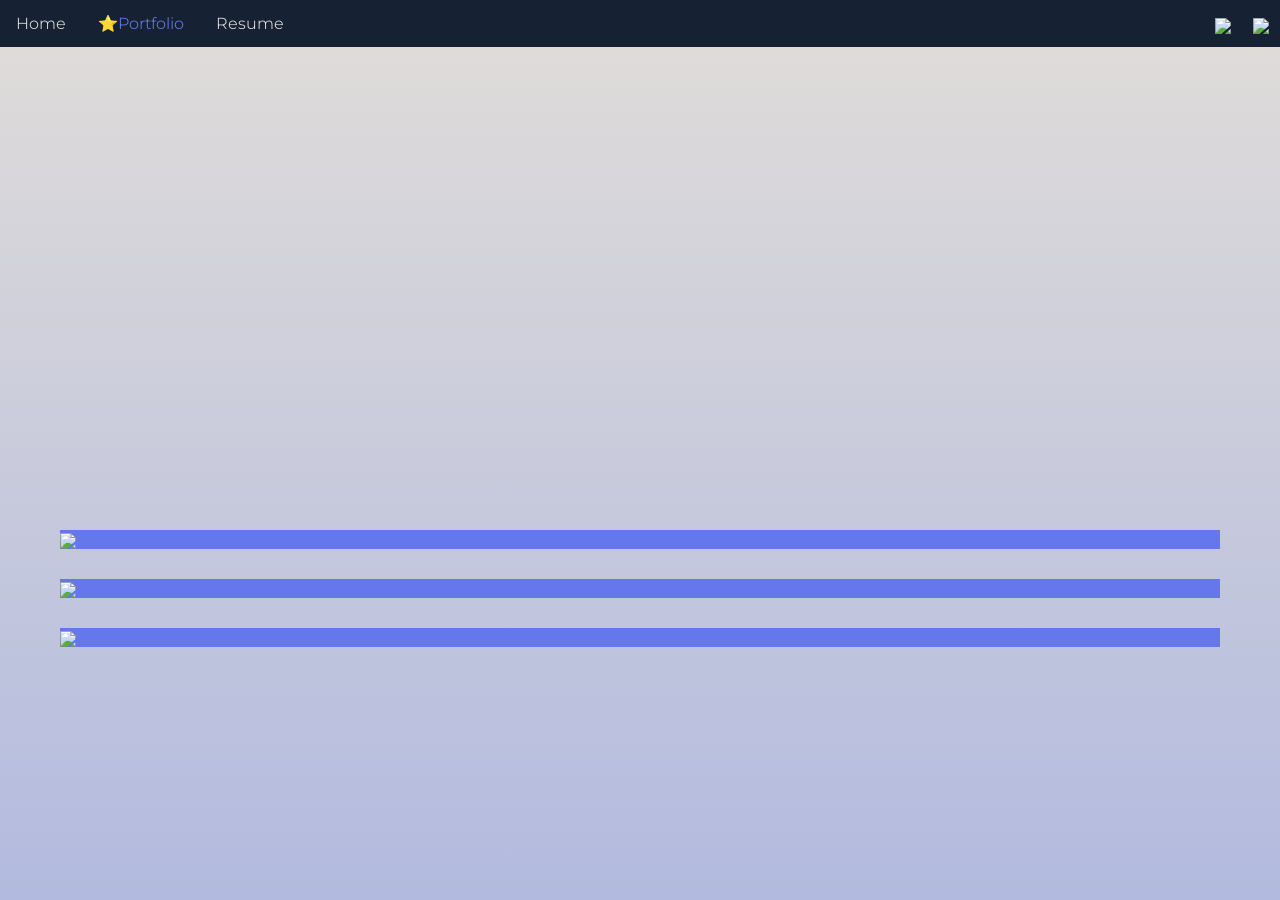
==== index.html @ 0a8bf1e8 "im so lost what am i doing aymre" ====
<!-- Final Project
Requirements
[  ] Customized HTML Page #1
[  ] Customized HTML Page #2 
[  ] Customized HTML Page #3
[  ] Customized HTML Page #4

Select ONE Additional Feature to Add  
[ no ] Feature 1 - Google Font
[ no ] Feature 2 - Include jQuery
[ no ] Feature 3 - Embed Code from Spotify/Google Docs/YouTube
[ no ] Feature 4 - Customized HTML Page #5
-->


<!DOCTYPE html>
<html>
  <head>
    <meta charset="utf-8" />
    <title>Final Portfolio Project</title>
    <link href="style.css" rel="stylesheet" type="text/css" />

    <link rel="preconnect" href="https://fonts.googleapis.com">
    <link rel="preconnect" href="https://fonts.gstatic.com" crossorigin>
    <link href="https://fonts.googleapis.com/css2?family=Ibarra+Real+Nova:ital,wght@0,400..700;1,400..700&family=Montserrat:ital,wght@0,100..900;1,100..900&display=swap" rel="stylesheet">


    <style>
      
      /* Styling Only Related To THIS Page */
      /*~~~~~ Taken From:
      https://www.w3schools.com/howto/howto_css_parallax.asp*/
      .parallax {
        /* The image used */
        background-image: url("https://64.media.tumblr.com/21bf673c522b1cb1ab7925a1d97686f8/e730a74b8d28fd4f-69/s1280x1920/a2651eb4b3043e5106ad889919845aa5939a9e66.png");

        /* Set a specific height */
        min-height: 500px;

        /* Create the parallax scrolling effect */
        background-attachment: fixed;
        background-position: center;
        background-repeat: no-repeat;
        background-size: cover;
      }
   
      .child-flex {
        background-color: rgb(100,120,235);
        margin: 30px;
        margin-left:60px;
        margin-right: 60px;
        text-align: justify;
      }
      .para-1{
        display: flex;
        align-items: center;
      }

      a img {
        margin-bottom: -4px;
        width: 100%;
      }

    </style>
  </head>
  <body>
    <!-- ⬆⬆⬆⬆ Nav Bar -->
    <ul>
      <li><a  href="home.html">Home</a></li>
      <li><a class="active" href="index.html">⭐Portfolio</a></li>
      <li><a href="resume.html">Resume</a></li>
      <li style="float: right">
        <a target="_blank" href=""
          ><img
            src="https://www.getfocused.no/wp-content/uploads/2022/09/White-YouTube-Logo-Transparent.png"
            style="width: 25px; margin: -5px"
        /></a>
      </li>
      <li style="float: right">
        <a target="_blank" href=""
          ><img
            src="https://img.icons8.com/win10/512/FFFFFF/instagram-new.png"
            style="width: 25px; margin: -5px"
        /></a>
      </li>
    </ul>

    <!-- ⬇⬇⬇⬇⬇⬇ Main Page Content -->

    <div class="parallax"></div>



      <div class="child-flex para-1">
        <a href="artcharacters.html">
          <img src="https://i.pinimg.com/736x/12/c4/c1/12c4c1de7165f57fa4ed72e92c3ebcdf.jpg">
        </a>
      </div>
      
      <div class="child-flex">
        <a href="artillustrations.html">
          <img src="https://i.pinimg.com/736x/b6/e2/de/b6e2de9011edc04558b31e482c776dff.jpg">
        </a>
      </div>

      <div class="child-flex">
        <a href="artcomic.html">
          <img src="https://preview.redd.it/about-lucanis-design-v0-herjdkyvvy6d1.jpg?width=640&format=pjpg&auto=webp&s=cf0bcd5f94b0ad399cfc138b6d5b45e998505ce8">
        </a>
      </div>

    <script src="https://ajax.googleapis.com/ajax/libs/jquery/2.1.4/jquery.min.js"></script>
    <script src="index.js"> </script>

  </body>
</html>
---- style.css ----
/* Styling Only Related To ALL Pages */

body {
  /* padding-top: 30px; */
  margin-left: 0px;

  font-family: "Montserrat", sans-serif;
  font-optical-sizing: auto;
  font-weight: 350;
  font-style: normal;

  min-height: 100vh;
  margin: 0;
  background: linear-gradient(to bottom, rgb(225,221,217) 0%, rgb(178,186,223) 100vh);
  background-repeat: no-repeat;
  background-size: cover;
}
/* ⬆⬆⬆⬆ Nav Bar Styling 
~~~~~ Taken From: 
https://www.w3schools.com/css/css_navbar_horizontal.asp */
ul {
  list-style-type: none;
  margin: 0;
  padding: 0;
  overflow: hidden;
  position: fixed;
  top: 0;
  width: 100%;
  z-index: 999;
  background-color: rgb(22,34,52);
}

li {
  float: left;
}

li a {
  display: block;
  color: rgb(225,221,217);
  text-align: center;
  padding: 14px 16px;
  text-decoration: none;
}

li a:hover:not(.active) {
  color: rgb(178,186,223);
  text-decoration: underline;
}

.active {
  color:rgb(100,120,235);
}

h1 {
  width: 100%;

  font-family: "Ibarra Real Nova", serif;
  font-optical-sizing: auto;
  font-weight: 100;
  font-style: normal;
}



/*Font CSS========================================================================*/
.ibarra-real-nova {
  font-family: "Ibarra Real Nova", serif;
  font-optical-sizing: auto;
  font-weight: 100;
  font-style: normal;
}

.montserrat {
  font-family: "Montserrat", sans-serif;
  font-optical-sizing: auto;
  font-weight: 100;
  font-style: normal;
}
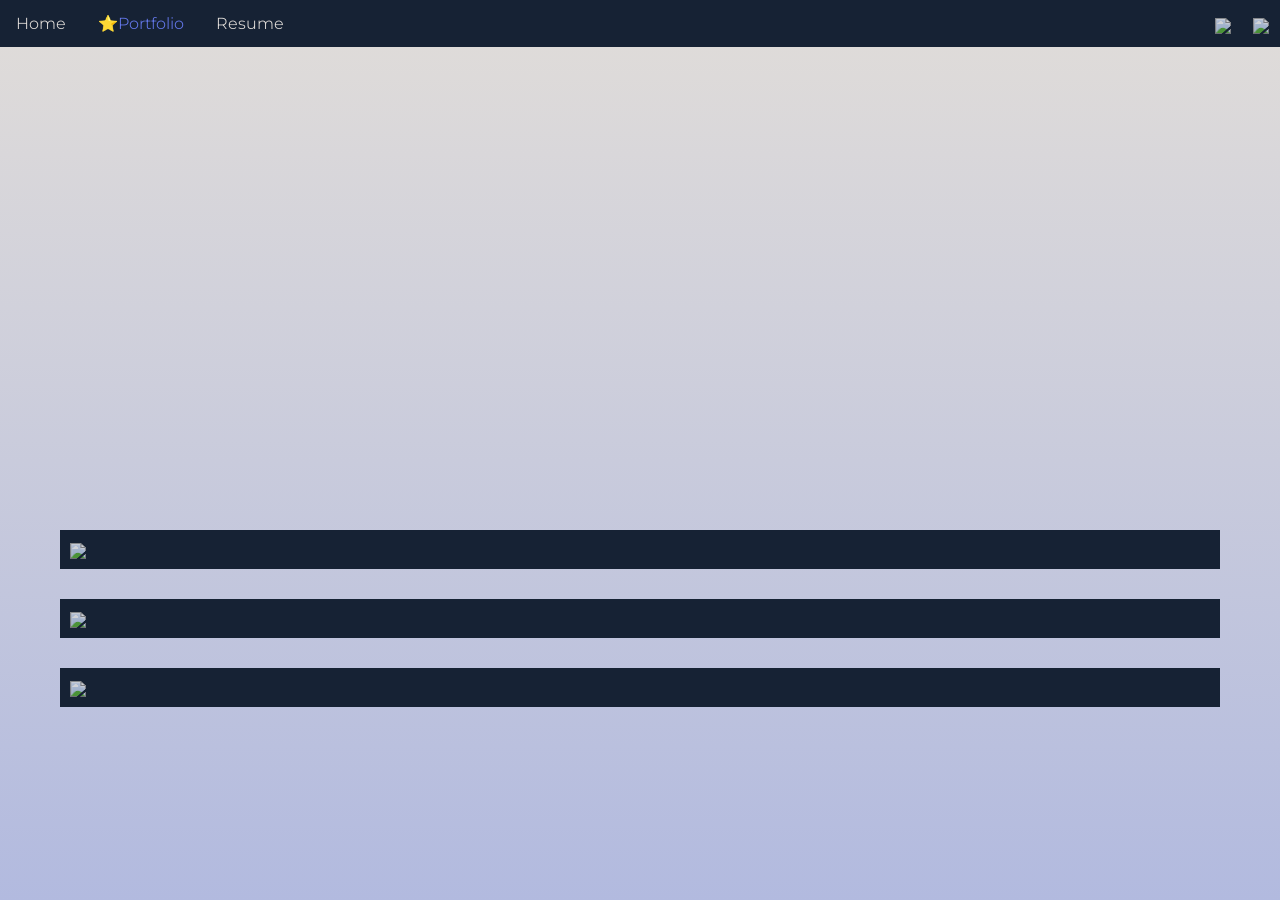
==== commit 294db8c4: "image carousel WAIUT" ====
--- a/index.html
+++ b/index.html
@@ -45,11 +45,12 @@
       }
    
       .child-flex {
-        background-color: rgb(100,120,235);
+        background-color:  rgb(22,34,52);
         margin: 30px;
         margin-left:60px;
         margin-right: 60px;
         text-align: justify;
+        padding:10px;
       }
       .para-1{
         display: flex;
@@ -59,7 +60,9 @@
       a img {
         margin-bottom: -4px;
         width: 100%;
+        opacity: 0.8;
       }
+
 
     </style>
   </head>
--- a/style.css
+++ b/style.css
@@ -44,7 +44,6 @@
 
 li a:hover:not(.active) {
   color: rgb(178,186,223);
-  text-decoration: underline;
 }
 
 .active {
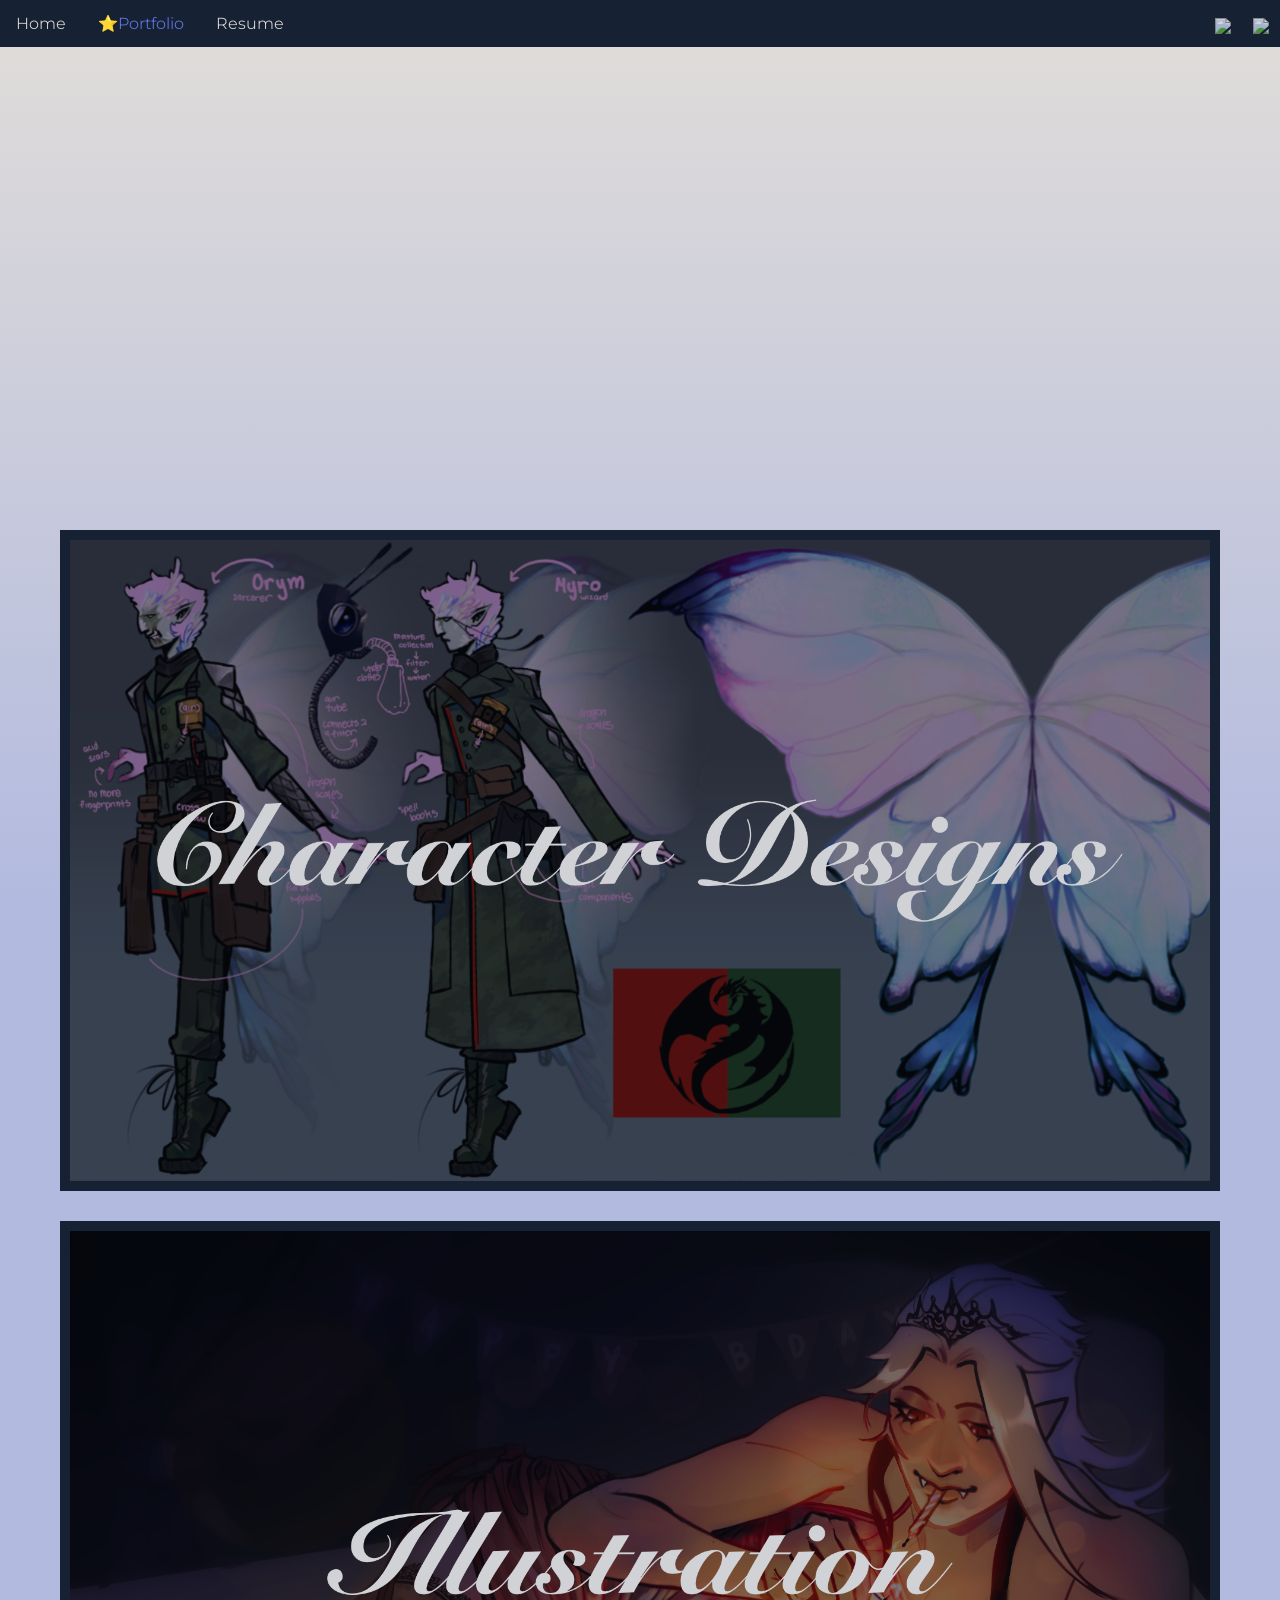
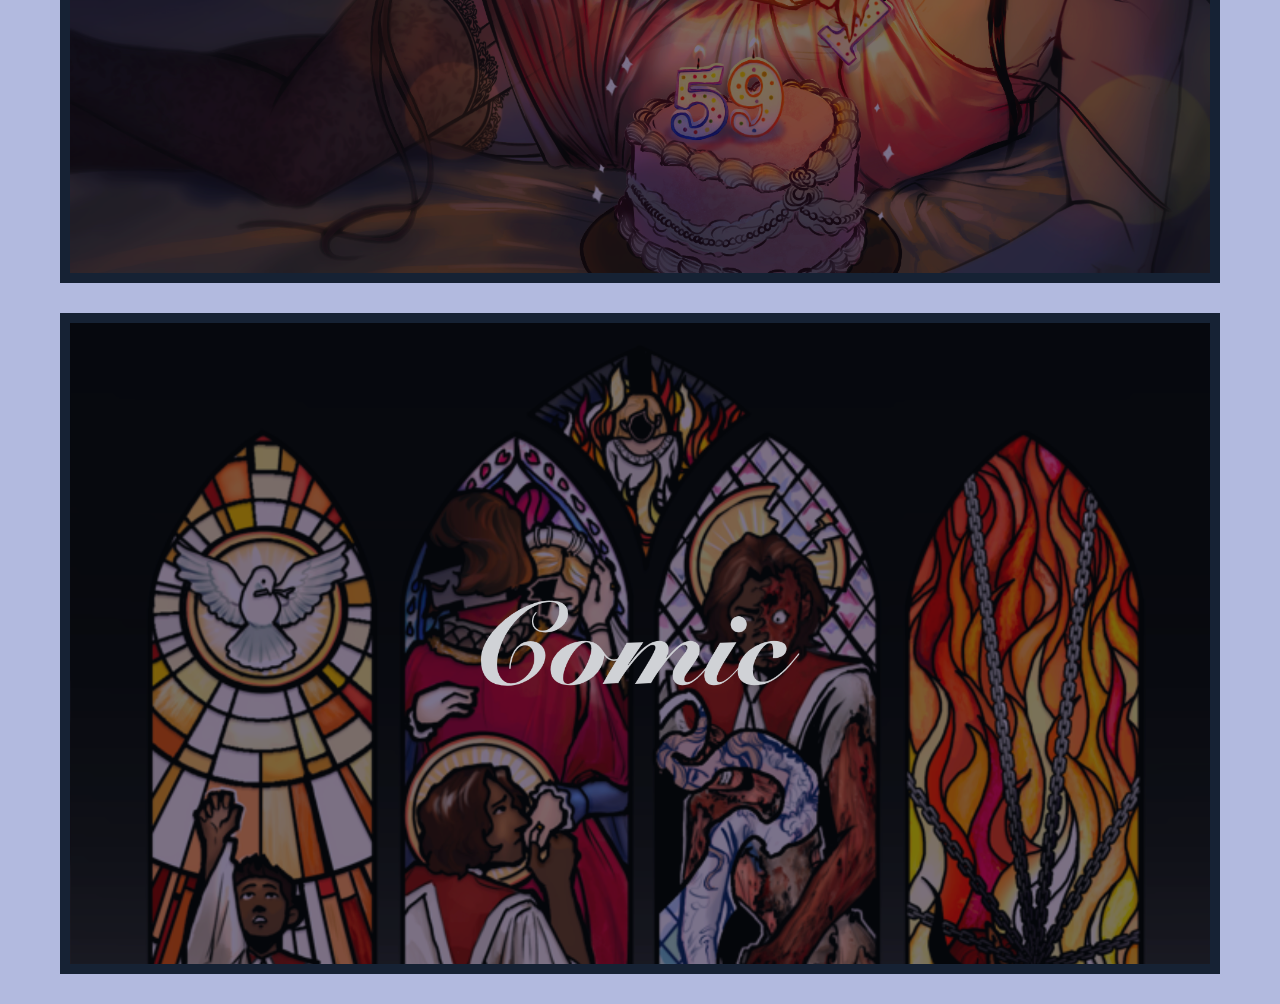
==== commit f110d981: "something broken" ====
--- a/index.html
+++ b/index.html
@@ -88,7 +88,7 @@
       </li>
     </ul>
 
-    <!-- ⬇⬇⬇⬇⬇⬇ Main Page Content -->
+    <!-- ⬇⬇⬇⬇⬇⬇ Main Page Content \\\\\\\\\\\\\\\\\\\\\\\\\\\\\\\\\\\\\\\\\\\\\\\\\\\\\\\\\\\\\ -->
 
     <div class="parallax"></div>
 
@@ -96,19 +96,19 @@
 
       <div class="child-flex para-1">
         <a href="artcharacters.html">
-          <img src="https://i.pinimg.com/736x/12/c4/c1/12c4c1de7165f57fa4ed72e92c3ebcdf.jpg">
+          <img src="images/covercharacterdesign.png">
         </a>
       </div>
       
       <div class="child-flex">
         <a href="artillustrations.html">
-          <img src="https://i.pinimg.com/736x/b6/e2/de/b6e2de9011edc04558b31e482c776dff.jpg">
+          <img src="images/coverillustration.png">
         </a>
       </div>
 
       <div class="child-flex">
         <a href="artcomic.html">
-          <img src="https://preview.redd.it/about-lucanis-design-v0-herjdkyvvy6d1.jpg?width=640&format=pjpg&auto=webp&s=cf0bcd5f94b0ad399cfc138b6d5b45e998505ce8">
+          <img src="images/covercomic.png">
         </a>
       </div>
 
--- a/style.css
+++ b/style.css
@@ -62,6 +62,8 @@
 
 
 /*Font CSS========================================================================*/
+
+
 .ibarra-real-nova {
   font-family: "Ibarra Real Nova", serif;
   font-optical-sizing: auto;
@@ -76,4 +78,3 @@
   font-style: normal;
 }
 
-
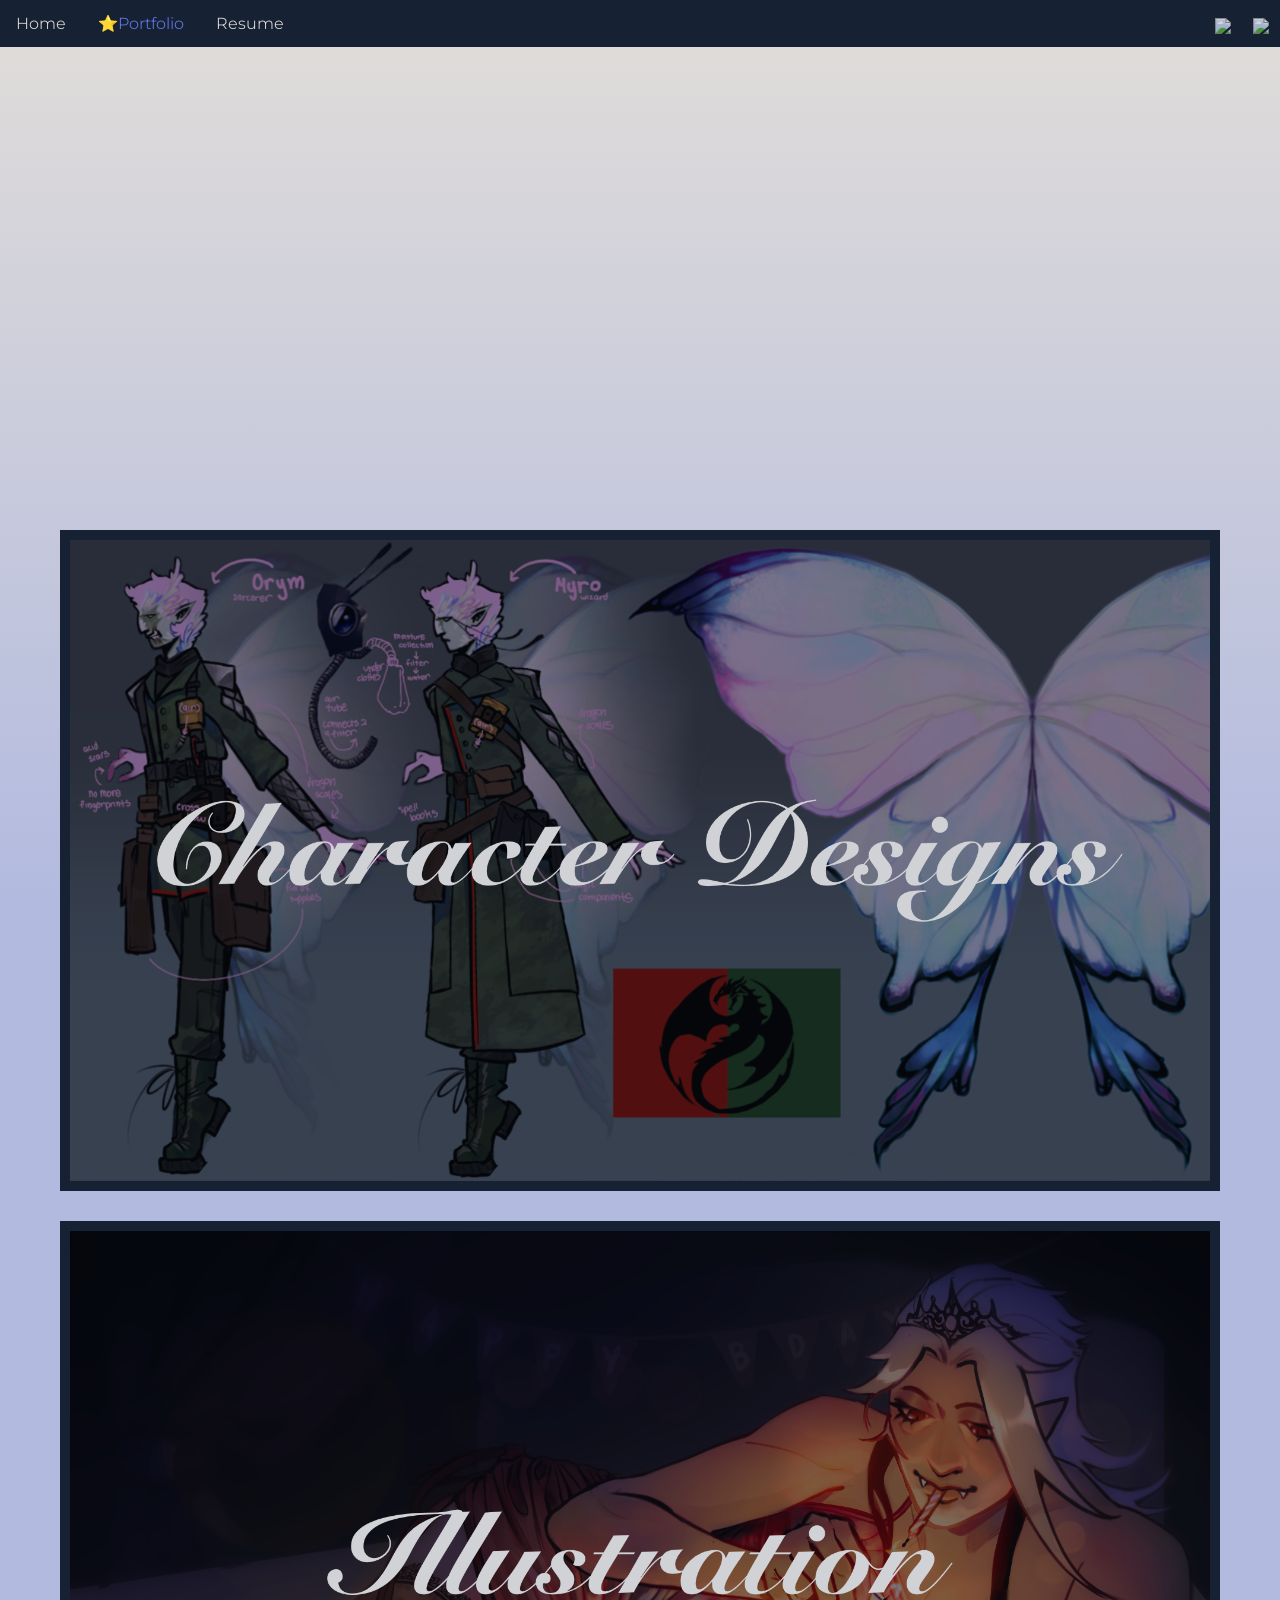
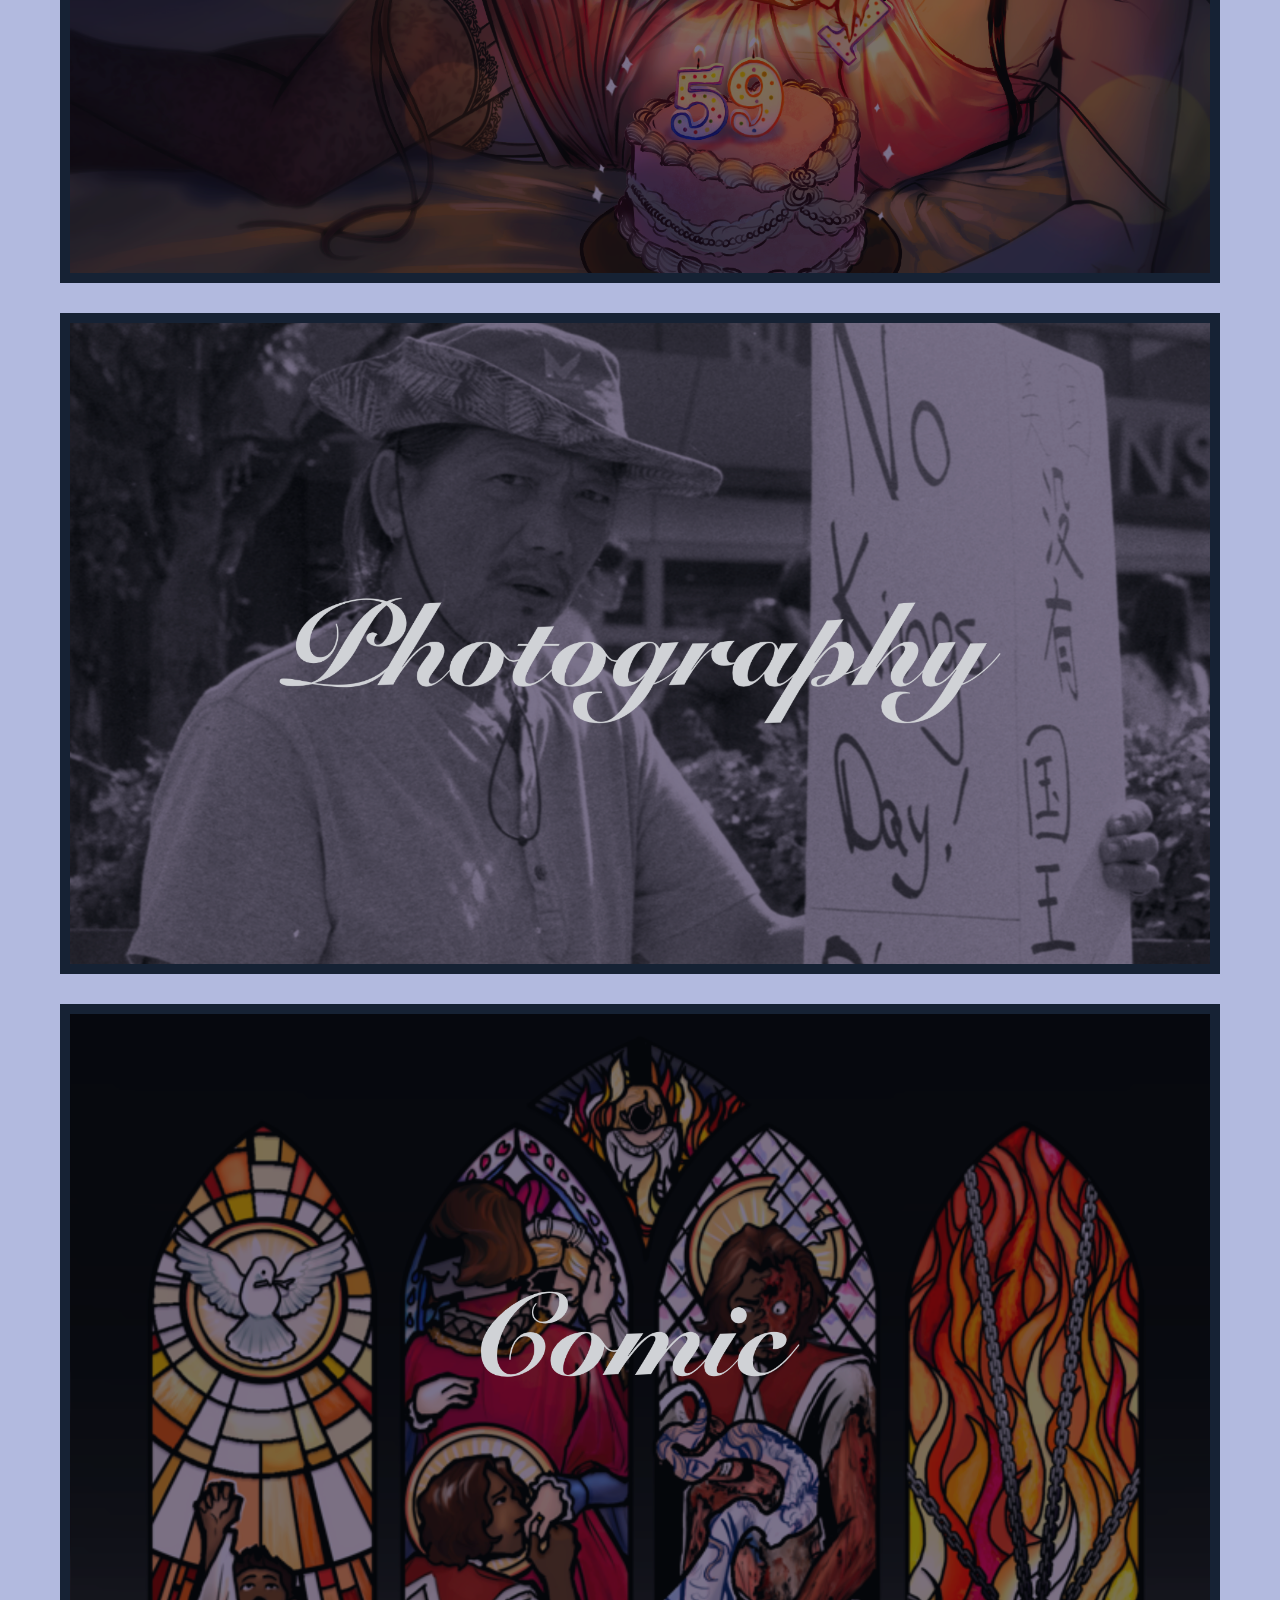
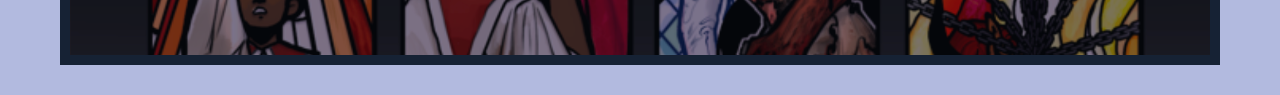
==== commit c06e131c: "caption time.... ayy" ====
--- a/index.html
+++ b/index.html
@@ -96,19 +96,25 @@
 
       <div class="child-flex para-1">
         <a href="artcharacters.html">
-          <img src="images/covercharacterdesign.png">
+          <img src="covercharacterdesign.png">
         </a>
       </div>
       
       <div class="child-flex">
         <a href="artillustrations.html">
-          <img src="images/coverillustration.png">
+          <img src="coverillustration.png">
+        </a>
+      </div>
+
+      <div class="child-flex para-1">
+        <a href="artphotos.html">
+          <img src="coverphotos.png">
         </a>
       </div>
 
       <div class="child-flex">
         <a href="artcomic.html">
-          <img src="images/covercomic.png">
+          <img src="covercomic.png">
         </a>
       </div>
 
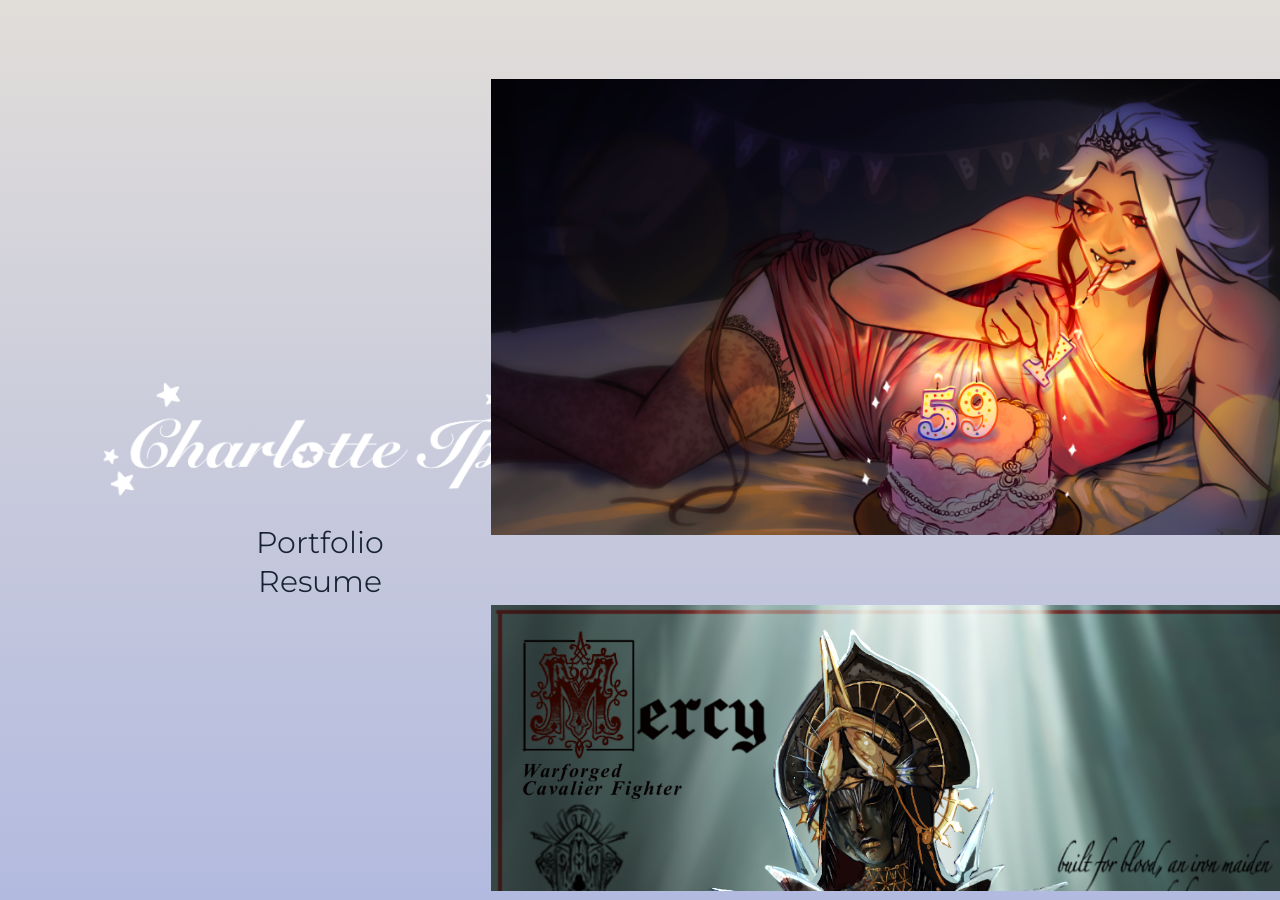
==== commit e1df92b4: "dude okay." ====
--- a/index.html
+++ b/index.html
@@ -17,7 +17,7 @@
 <html>
   <head>
     <meta charset="utf-8" />
-    <title>Final Portfolio Project</title>
+    <title>Final Project - About Me</title>
     <link href="style.css" rel="stylesheet" type="text/css" />
 
     <link rel="preconnect" href="https://fonts.googleapis.com">
@@ -26,100 +26,110 @@
 
 
     <style>
-      
       /* Styling Only Related To THIS Page */
-      /*~~~~~ Taken From:
-      https://www.w3schools.com/howto/howto_css_parallax.asp*/
-      .parallax {
-        /* The image used */
-        background-image: url("https://64.media.tumblr.com/21bf673c522b1cb1ab7925a1d97686f8/e730a74b8d28fd4f-69/s1280x1920/a2651eb4b3043e5106ad889919845aa5939a9e66.png");
-
-        /* Set a specific height */
-        min-height: 500px;
-
-        /* Create the parallax scrolling effect */
-        background-attachment: fixed;
-        background-position: center;
-        background-repeat: no-repeat;
-        background-size: cover;
-      }
-   
-      .child-flex {
-        background-color:  rgb(22,34,52);
-        margin: 30px;
-        margin-left:60px;
-        margin-right: 60px;
-        text-align: justify;
-        padding:10px;
-      }
-      .para-1{
-        display: flex;
-        align-items: center;
+      html {
+        height: 100%;
       }
 
-      a img {
-        margin-bottom: -4px;
-        width: 100%;
-        opacity: 0.8;
+      body {
+        display: flex;
       }
 
+      .parent-flex {
+        display: flex;
+        flex-direction: column;
+        height: 100vh;
+        width: 50vh;
+        align-items: center;
+        justify-content: center;
+      }
+
+      .parent-flex img {
+        width: 300px;
+        margin-top: 70px;
+      }
+      .child-flex {
+        padding: 1px;
+      }
+
+      .child-flex a {
+        text-decoration: none;
+        color: rgb(22,34,52);
+      }
+
+      /* =========================================================*/
+
+     .carousel {
+      width: 90vh;
+      height: 98vh;
+      display: flex;
+      overflow-Y:auto;
+      gap: 1em;
+      pointer-events:none;
+     }
+     .carousel::-webkit-scrollbar{
+      display:none;
+     }
+     .group {
+      display: grid;
+      align-items: center;
+      justify-content: center;
+      animation: spin 50s infinite linear;
+     }
+
+     .group img {
+      width: 90vh;
+      margin:1;
+     }
+     
+     @keyframes spin{
+      from{transform: translateY(0);}
+      to {transform: translateY(-8000px);}
+     }
 
     </style>
   </head>
   <body>
-    <!-- ⬆⬆⬆⬆ Nav Bar -->
-    <ul>
-      <li><a  href="home.html">Home</a></li>
-      <li><a class="active" href="index.html">⭐Portfolio</a></li>
-      <li><a href="resume.html">Resume</a></li>
-      <li style="float: right">
-        <a target="_blank" href=""
-          ><img
-            src="https://www.getfocused.no/wp-content/uploads/2022/09/White-YouTube-Logo-Transparent.png"
-            style="width: 25px; margin: -5px"
-        /></a>
-      </li>
-      <li style="float: right">
-        <a target="_blank" href=""
-          ><img
-            src="https://img.icons8.com/win10/512/FFFFFF/instagram-new.png"
-            style="width: 25px; margin: -5px"
-        /></a>
-      </li>
-    </ul>
 
-    <!-- ⬇⬇⬇⬇⬇⬇ Main Page Content \\\\\\\\\\\\\\\\\\\\\\\\\\\\\\\\\\\\\\\\\\\\\\\\\\\\\\\\\\\\\ -->
+    <!-- ⬇⬇⬇⬇⬇⬇ Main Page Content -->
 
-    <div class="parallax"></div>
+    <div class="parent-flex"
+    style="width: 50%;">
+      <div class="child-flex">
+        <center>
+      <img src="nameplate.png"
+      style="width:70%">
+        </center>
+      </div>
+      <div class="child-flex">
+        <a href="portfolio.html" style="font-size: 30px;">
+        Portfolio</a>
+      </div>
+      <div class="child-flex">
+        <a href="resume.html" style="font-size: 30px;">Resume</a>
+      </div>
+    </div>
+    
+    <!-- slide thing --------------------------------------------- -->
 
+    <div class="parent-flex"
+    style="width:40%;">
+      <div class="child-flex">
+        <div class="carousel">
+          <div class="group">
+            <img src="illustrations/rayBday.png">
+            <img src="characters/mercy.png">
+            <img src="characters/tommy.png">
+            <img src="photos/bwkings.jpeg">
+            <img src="illustrations/zailythbend.png">
+            <img src="illustrations/ethinsleep.png">
+            <img src="photos/carlos.png">
+          </div>
+        </div>
+      </div>
+    </div>
+       
 
-
-      <div class="child-flex para-1">
-        <a href="artcharacters.html">
-          <img src="covercharacterdesign.png">
-        </a>
-      </div>
-      
-      <div class="child-flex">
-        <a href="artillustrations.html">
-          <img src="coverillustration.png">
-        </a>
-      </div>
-
-      <div class="child-flex para-1">
-        <a href="artphotos.html">
-          <img src="coverphotos.png">
-        </a>
-      </div>
-
-      <div class="child-flex">
-        <a href="artcomic.html">
-          <img src="covercomic.png">
-        </a>
-      </div>
-
-    <script src="https://ajax.googleapis.com/ajax/libs/jquery/2.1.4/jquery.min.js"></script>
-    <script src="index.js"> </script>
-
+    
   </body>
 </html>
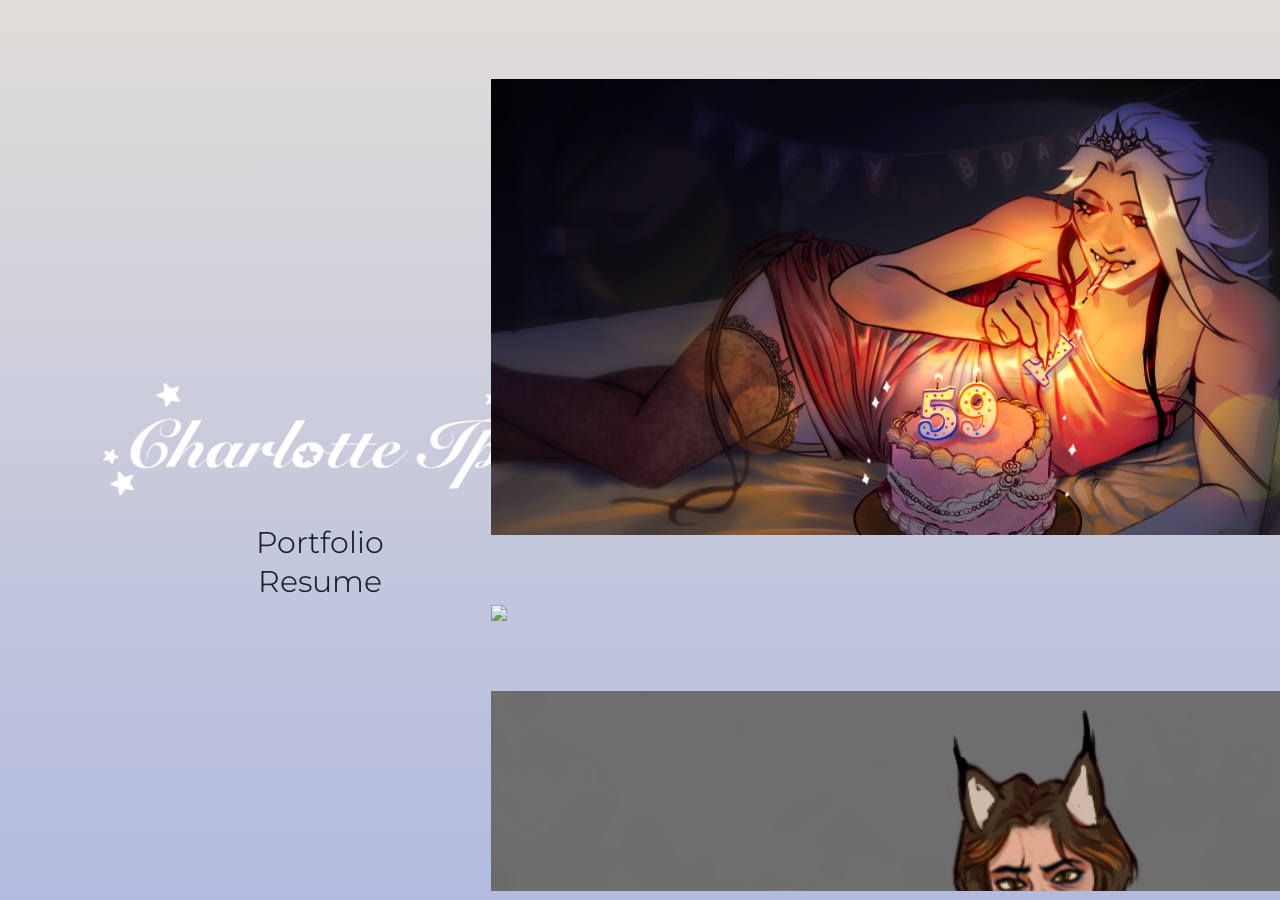
==== commit a728e306: "okay wow" ====
--- a/index.html
+++ b/index.html
@@ -1,13 +1,13 @@
 <!-- Final Project
 Requirements
-[  ] Customized HTML Page #1
-[  ] Customized HTML Page #2 
-[  ] Customized HTML Page #3
-[  ] Customized HTML Page #4
+[ yes ] Customized HTML Page #1
+[ yes ] Customized HTML Page #2 
+[ yes ] Customized HTML Page #3
+[ yes ] Customized HTML Page #4
 
 Select ONE Additional Feature to Add  
-[ no ] Feature 1 - Google Font
-[ no ] Feature 2 - Include jQuery
+[ yes ] Feature 1 - Google Font
+[ yes? ] Feature 2 - Include jQuery
 [ no ] Feature 3 - Embed Code from Spotify/Google Docs/YouTube
 [ no ] Feature 4 - Customized HTML Page #5
 -->
@@ -118,11 +118,10 @@
         <div class="carousel">
           <div class="group">
             <img src="illustrations/rayBday.png">
-            <img src="characters/mercy.png">
+            <img src="illustrations/luvistalker.png">
             <img src="characters/tommy.png">
             <img src="photos/bwkings.jpeg">
-            <img src="illustrations/zailythbend.png">
-            <img src="illustrations/ethinsleep.png">
+            <img src="illustrations/ethin.png">
             <img src="photos/carlos.png">
           </div>
         </div>
